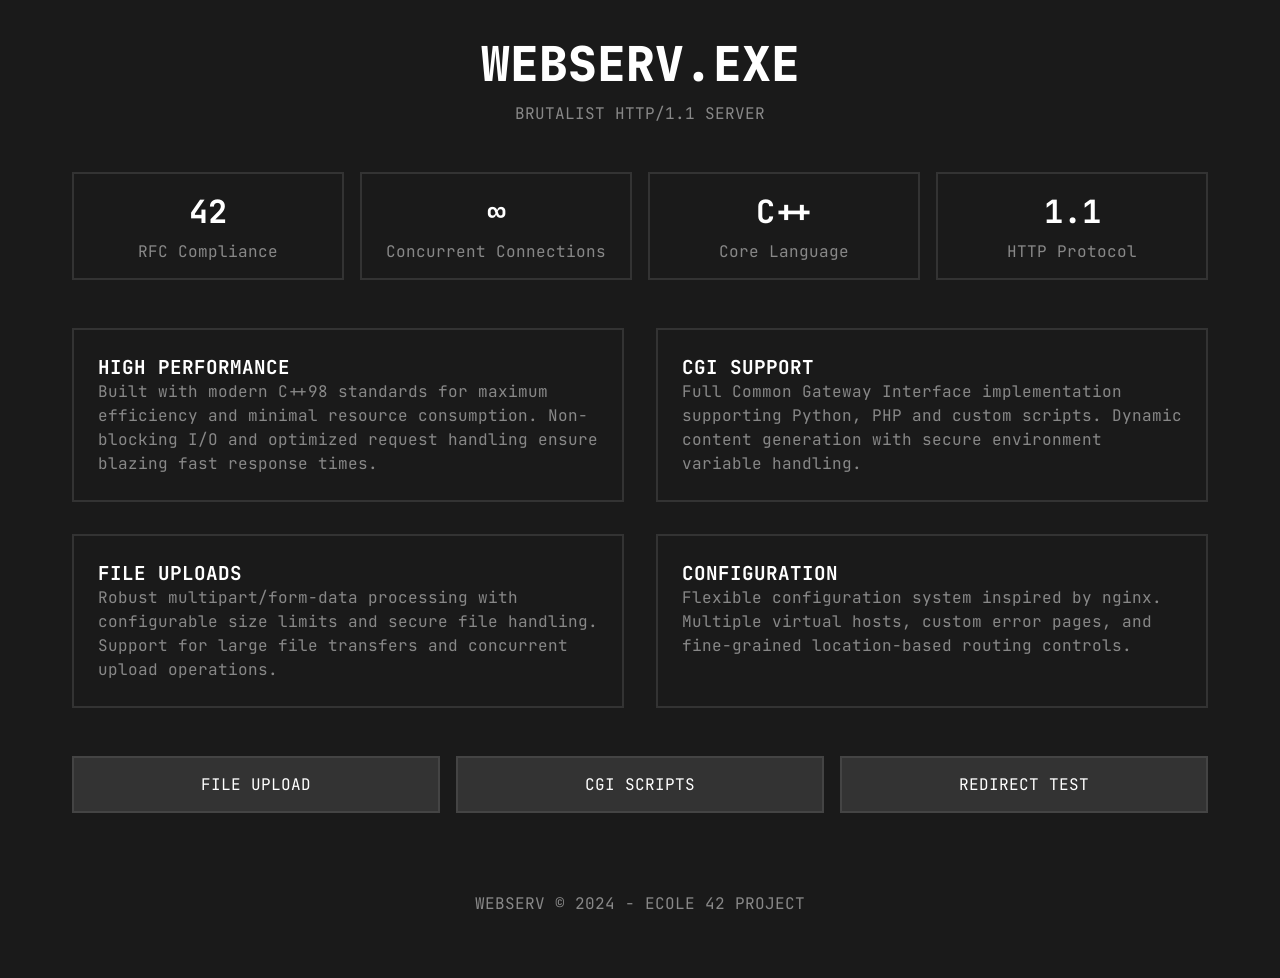
==== www/index.html @ 515af5c6 "Complete and comprehensive WebServ Project & Guide" ====
<!DOCTYPE html>
<html lang="fr">
  <head>
    <meta charset="UTF-8" />
    <meta name="viewport" content="width=device-width, initial-scale=1.0" />
    <title>WEBSERV.EXE - BRUTALIST HTTP SERVER</title>
    <link rel="stylesheet" href="styleIndex.css" />
    <style>
      @import url("https://fonts.googleapis.com/css2?family=JetBrains+Mono:wght@300;400;700;800&family=Space+Grotesk:wght@300;400;500;700;900&display=swap");
    </style>
  </head>
  <body>
    <div class="container">
      <header class="header">
        <h1 class="title">WEBSERV.EXE</h1>
        <p class="subtitle">BRUTALIST HTTP/1.1 SERVER</p>
      </header>

      <section class="stats-grid">
        <div class="stat-block">
          <div class="stat-number">42</div>
          <div class="stat-label">RFC Compliance</div>
        </div>
        <div class="stat-block">
          <div class="stat-number">∞</div>
          <div class="stat-label">Concurrent Connections</div>
        </div>
        <div class="stat-block">
          <div class="stat-number">C++</div>
          <div class="stat-label">Core Language</div>
        </div>
        <div class="stat-block">
          <div class="stat-number">1.1</div>
          <div class="stat-label">HTTP Protocol</div>
        </div>
      </section>

      <section class="features-grid">
        <div class="feature-card">
          <h3 class="feature-title">HIGH PERFORMANCE</h3>
          <p class="feature-description">
            Built with modern C++98 standards for maximum efficiency and minimal
            resource consumption. Non-blocking I/O and optimized request
            handling ensure blazing fast response times.
          </p>
        </div>
        <div class="feature-card">
          <h3 class="feature-title">CGI SUPPORT</h3>
          <p class="feature-description">
            Full Common Gateway Interface implementation supporting Python, PHP
            and custom scripts. Dynamic content generation with secure
            environment variable handling.
          </p>
        </div>
        <div class="feature-card">
          <h3 class="feature-title">FILE UPLOADS</h3>
          <p class="feature-description">
            Robust multipart/form-data processing with configurable size limits
            and secure file handling. Support for large file transfers and
            concurrent upload operations.
          </p>
        </div>
        <div class="feature-card">
          <h3 class="feature-title">CONFIGURATION</h3>
          <p class="feature-description">
            Flexible configuration system inspired by nginx. Multiple virtual
            hosts, custom error pages, and fine-grained location-based routing
            controls.
          </p>
        </div>
      </section>

      <section class="nav-section">
        <div class="nav-grid">
          <a href="/upload.html" class="nav-button">FILE UPLOAD</a>
          <a href="/cgi-bin/index.py" class="nav-button">CGI SCRIPTS</a>
          <a href="/redirect" class="nav-button">REDIRECT TEST</a>
        </div>
      </section>

      <footer class="footer">
        <p>WEBSERV © 2024 - ECOLE 42 PROJECT</p>
      </footer>
    </div>
  </body>
</html>
---- www/styleIndex.css ----
* {
  margin: 0;
  padding: 0;
  box-sizing: border-box;
}

body {
  font-family: "JetBrains Mono", monospace;
  background-color: #1a1a1a;
  color: #ffffff;
  margin: 0;
  padding: 0;
}

.container {
  max-width: 1200px;
  margin: 0 auto;
  padding: 2rem;
}

.header {
  text-align: center;
  margin-bottom: 3rem;
}

.title {
  font-size: 3rem;
  font-weight: 800;
  margin: 0;
}

.subtitle {
  color: #888;
  margin-top: 0.5rem;
}

.stats-grid {
  display: grid;
  grid-template-columns: repeat(4, 1fr);
  gap: 1rem;
  margin-bottom: 3rem;
}

.stat-block {
  text-align: center;
  padding: 1rem;
  border: 2px solid #333;
  transition: all 0.3s;
}

.stat-block:hover {
  border-color: #00ff00;
}

.stat-number {
  font-size: 2rem;
  font-weight: 700;
}

.stat-label {
  color: #888;
  margin-top: 0.5rem;
}

.features-grid {
  display: grid;
  grid-template-columns: repeat(2, 1fr);
  gap: 2rem;
  margin-bottom: 3rem;
}

.feature-card {
  border: 2px solid #333;
  padding: 1.5rem;
  transition: all 0.3s;
}

.feature-card:hover {
  border-color: #00ff00;
}

.feature-title {
  margin-top: 0;
  font-size: 1.2rem;
}

.feature-description {
  color: #888;
  line-height: 1.5;
}

.nav-section {
  margin-bottom: 3rem;
}

.nav-grid {
  display: grid;
  grid-template-columns: repeat(3, 1fr);
  gap: 1rem;
}

.nav-button {
  display: block;
  padding: 1rem;
  text-align: center;
  background-color: #333;
  color: white;
  text-decoration: none;
  border: 2px solid #444;
  transition: all 0.3s;
}

.nav-button:hover {
  background-color: #444;
  border-color: #00ff00;
}

.footer {
  text-align: center;
  padding: 2rem 0;
  color: #888;
}

@media (max-width: 768px) {
  .stats-grid {
    grid-template-columns: repeat(2, 1fr);
  }

  .features-grid {
    grid-template-columns: 1fr;
  }

  .nav-grid {
    grid-template-columns: 1fr;
  }
}
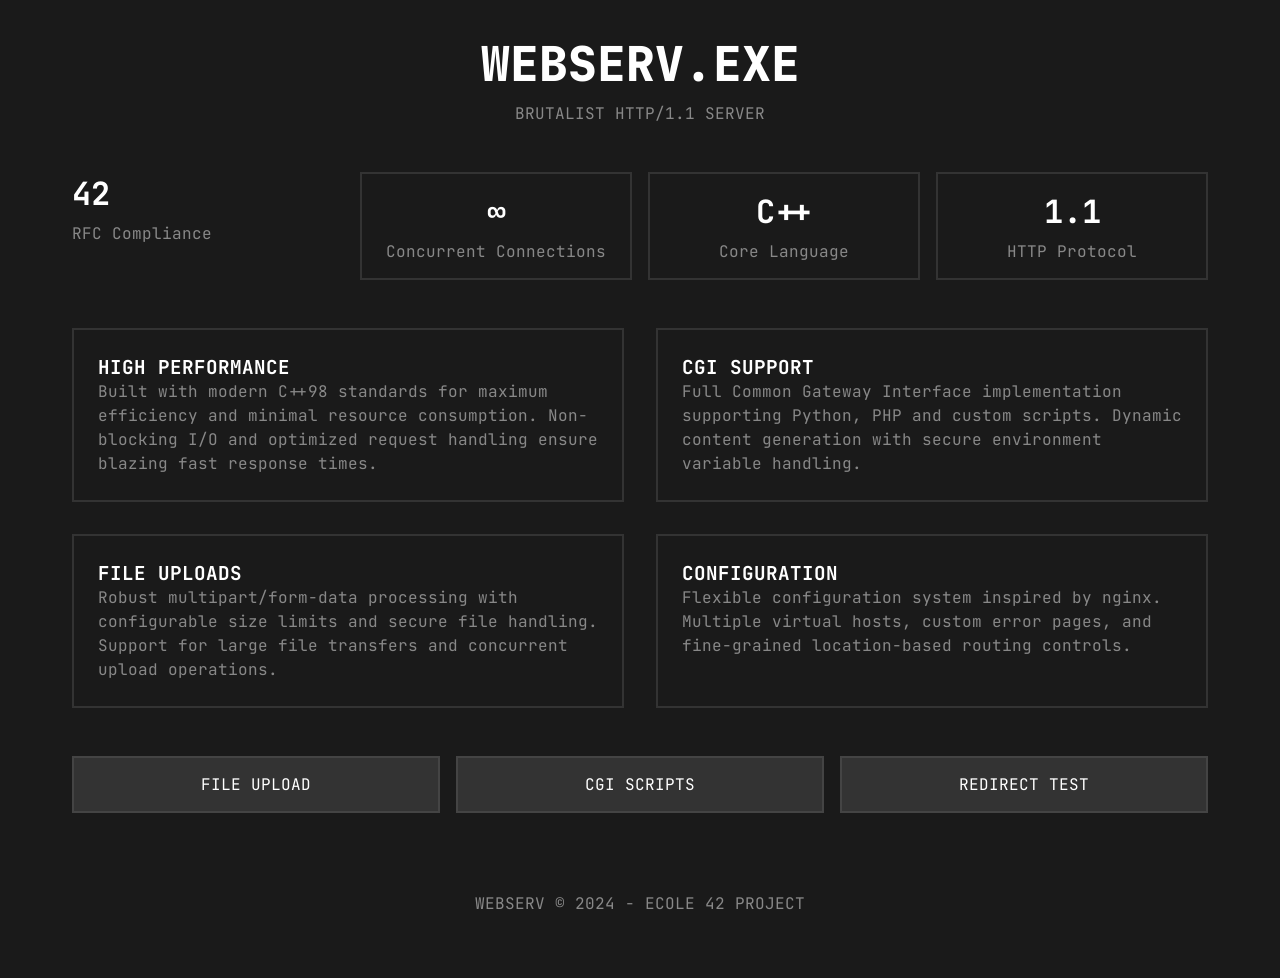
==== commit d10249d8: "just before" ====
--- a/www/index.html
+++ b/www/index.html
@@ -17,7 +17,7 @@
       </header>
 
       <section class="stats-grid">
-        <div class="stat-block">
+        <div class="sat-block">
           <div class="stat-number">42</div>
           <div class="stat-label">RFC Compliance</div>
         </div>
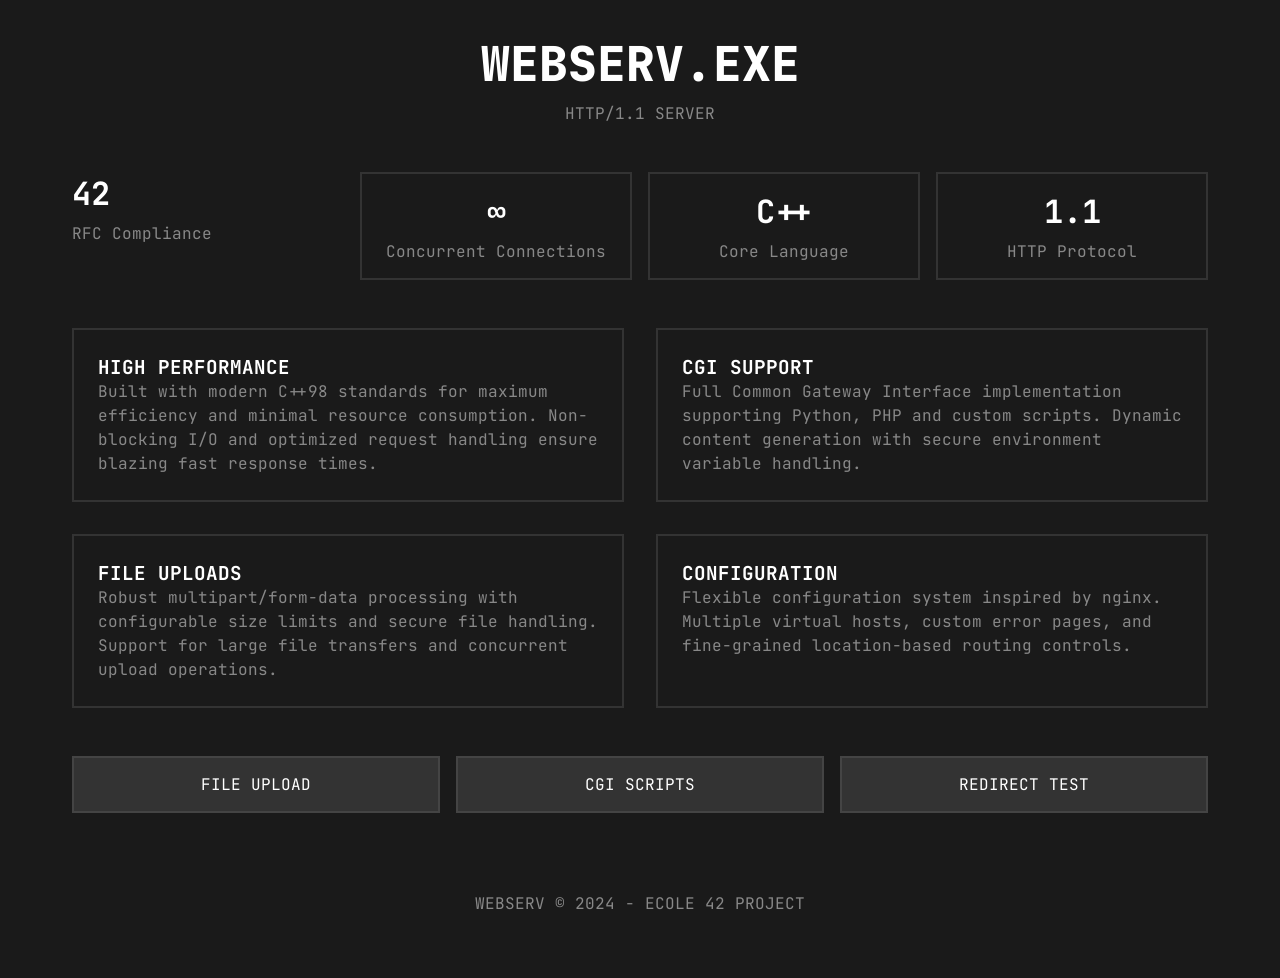
==== commit 5d5bb9f9: "update: clean and modif html" ====
--- a/www/index.html
+++ b/www/index.html
@@ -3,7 +3,7 @@
   <head>
     <meta charset="UTF-8" />
     <meta name="viewport" content="width=device-width, initial-scale=1.0" />
-    <title>WEBSERV.EXE - BRUTALIST HTTP SERVER</title>
+    <title>WEBSERV.EXE - HTTP SERVER</title>
     <link rel="stylesheet" href="styleIndex.css" />
     <style>
       @import url("https://fonts.googleapis.com/css2?family=JetBrains+Mono:wght@300;400;700;800&family=Space+Grotesk:wght@300;400;500;700;900&display=swap");
@@ -13,7 +13,7 @@
     <div class="container">
       <header class="header">
         <h1 class="title">WEBSERV.EXE</h1>
-        <p class="subtitle">BRUTALIST HTTP/1.1 SERVER</p>
+        <p class="subtitle">HTTP/1.1 SERVER</p>
       </header>
 
       <section class="stats-grid">
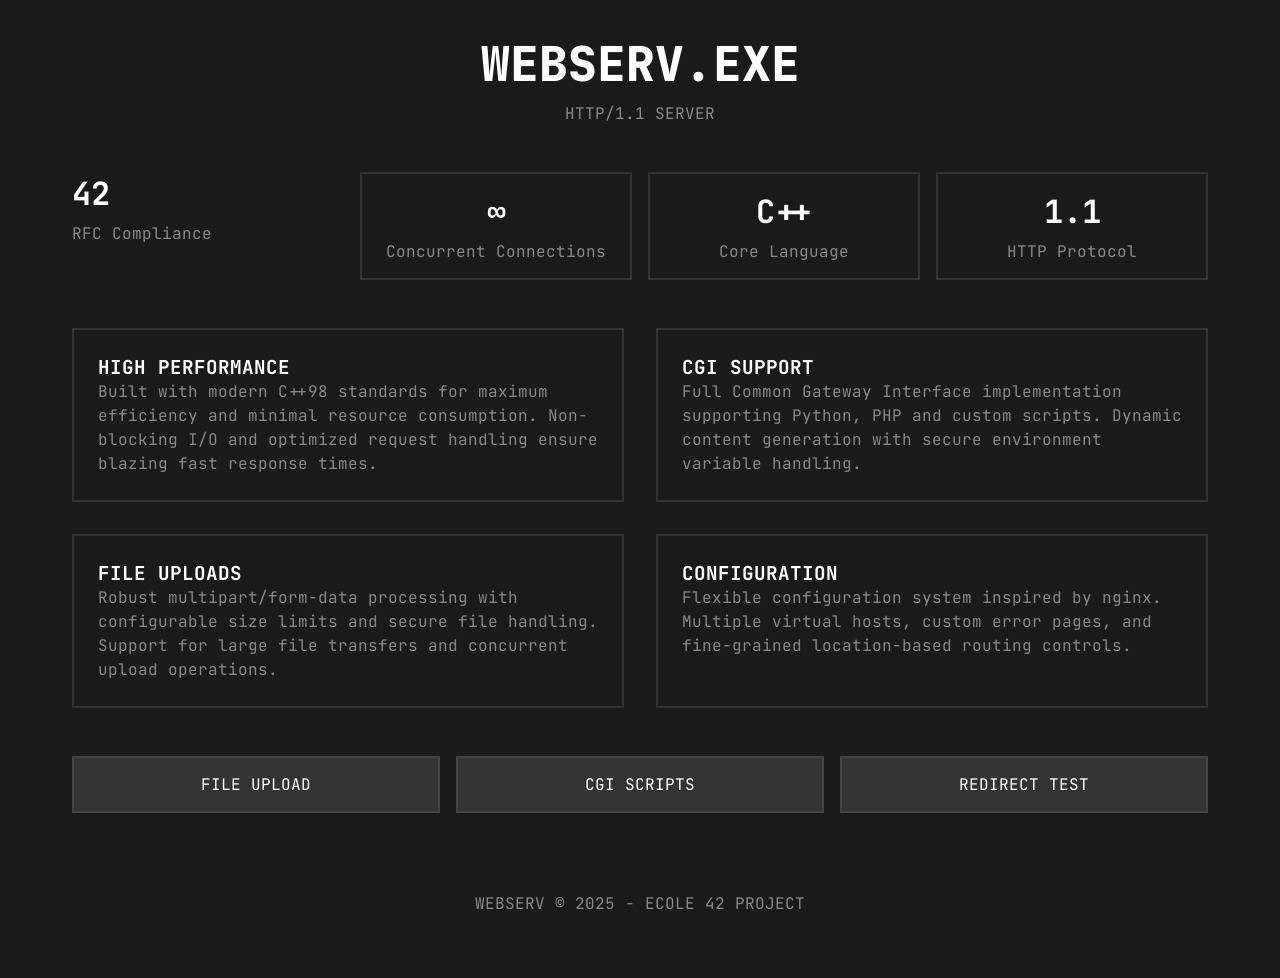
==== commit 8e07b2db: "clear useless and modif example" ====
--- a/www/index.html
+++ b/www/index.html
@@ -79,7 +79,7 @@
       </section>
 
       <footer class="footer">
-        <p>WEBSERV © 2024 - ECOLE 42 PROJECT</p>
+        <p>WEBSERV © 2025 - ECOLE 42 PROJECT</p>
       </footer>
     </div>
   </body>
